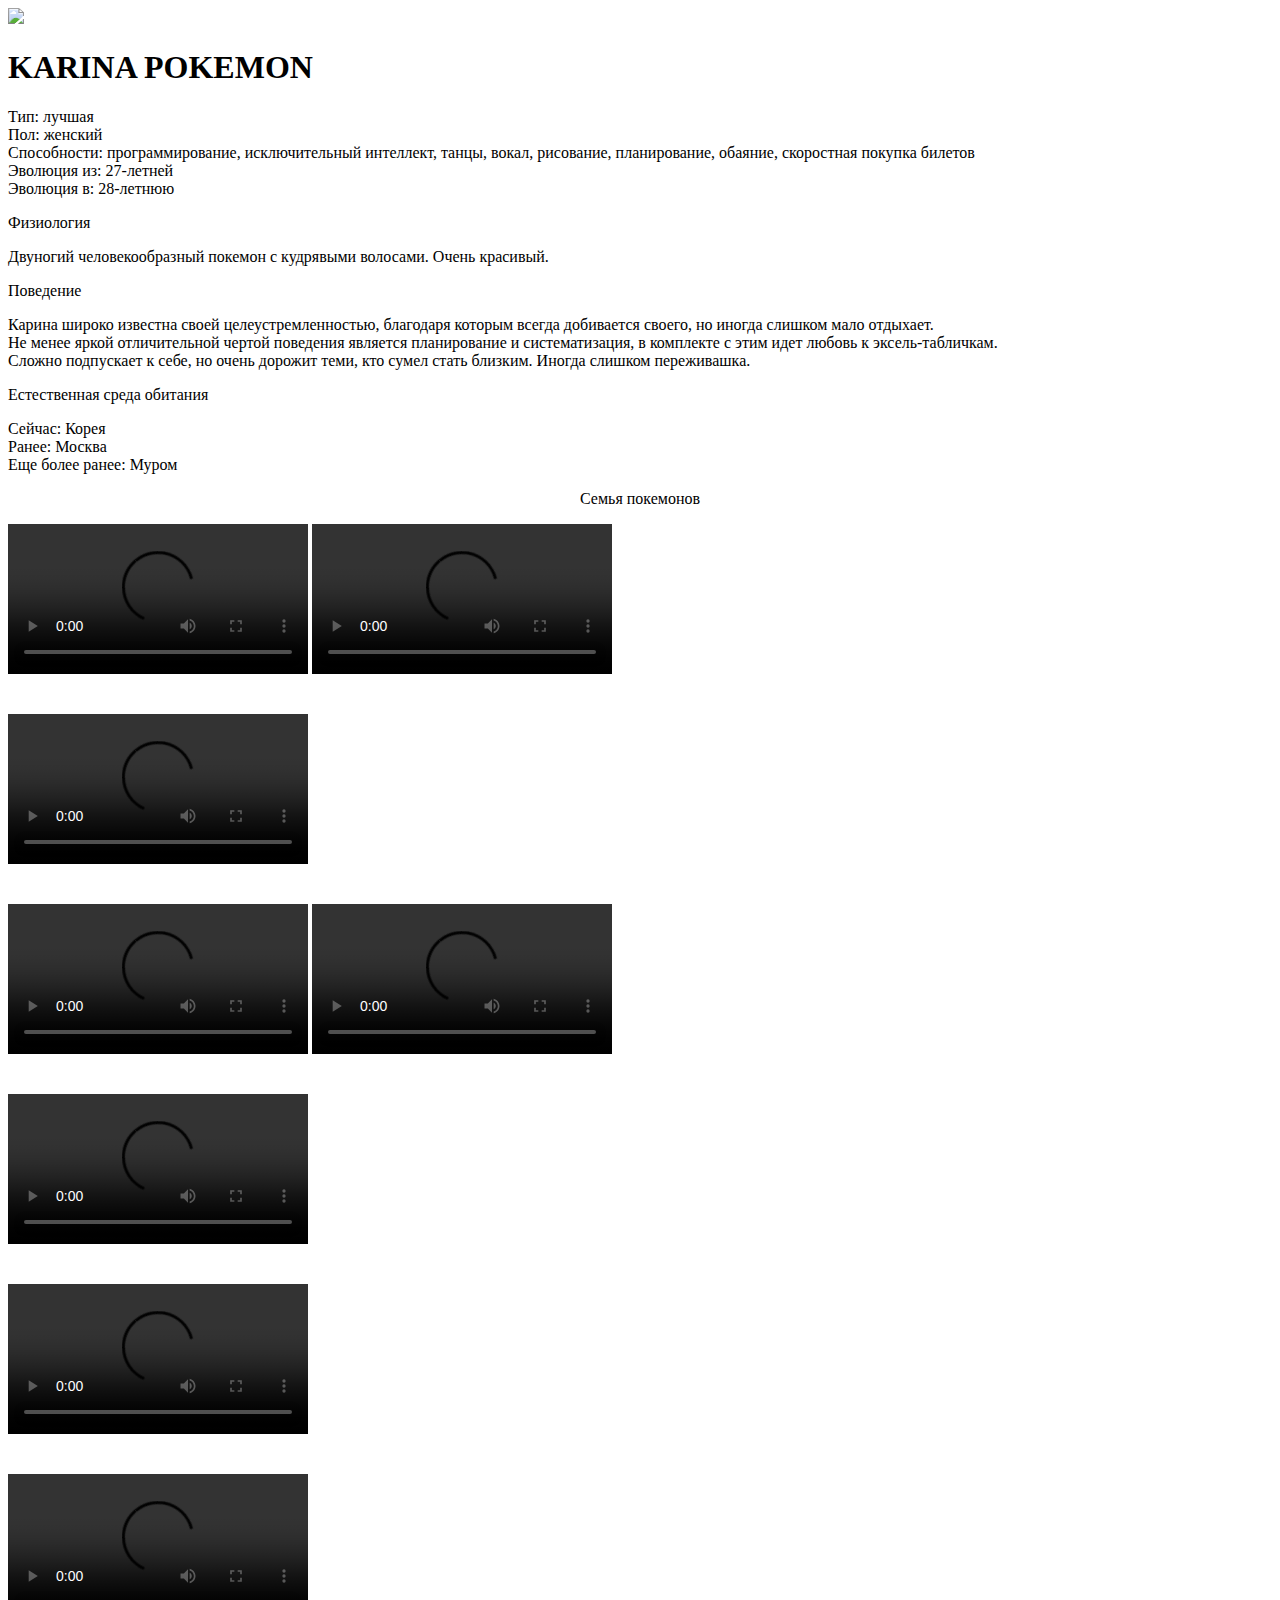
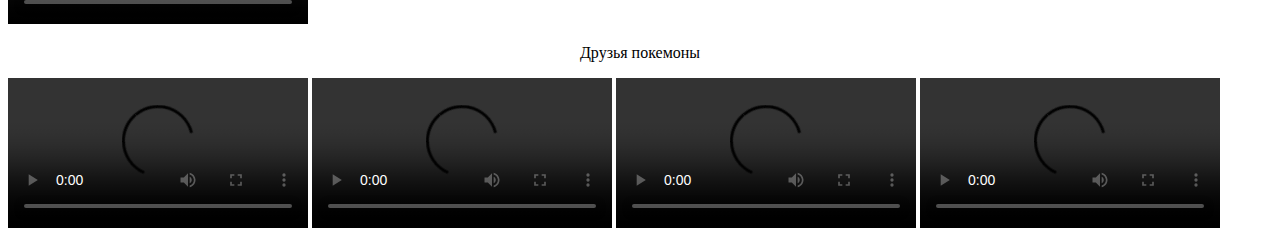
==== about.html @ fdeaf384 "Add files via upload" ====
<!DOCTYPE html>
<html>
<head>
  <meta charset="UTF-8">
  <title>КАРИНА ПОКЕМОН</title>
  <link rel="stylesheet" type="text/css" href="css/style.css">
</head>
<body>
<img class="image" src="img/karina_pokemon.png">
<div class="container">
  <div class="text-container">
    <h1>KARINA POKEMON</h1>
    <p>Тип: лучшая<br>
      Пол: женский<br>
      Способности: программирование, исключительный интеллект, танцы, вокал, рисование, планирование, обаяние, скоростная покупка билетов<br>
      Эволюция из: 27-летней<br>
      Эволюция в: 28-летнюю
    </p>
    <p>Физиология</p>
    <text>Двуногий человекообразный покемон с кудрявыми волосами. Очень красивый.</text>
    <p>Поведение</p>
    <text>Карина широко известна своей целеустремленностью, благодаря которым всегда добивается своего, но иногда слишком мало отдыхает.<br>
      Не менее яркой отличительной чертой поведения является планирование и систематизация, в комплекте с этим идет любовь к эксель-табличкам.<br>
      Сложно подпускает к себе, но очень дорожит теми, кто сумел стать близким. Иногда слишком переживашка.</text>
    <p>Естественная среда обитания</p>
    <text>Сейчас: Корея<br>
      Ранее: Москва<br>
      Еще более ранее: Муром<br></text>
    <center><p>Семья покемонов</p></center>
  </div>
  <div id="wrapper">
    <div id="bulbasaur" class="pokemon"></div>
    <div class="video-container">
      <video src="mama.mp4" controls></video>
      <video src="am.mp4" controls></video>
    </div><br><br>
    <div id="charmander" class="pokemon"></div>
    <div class="video-container">
      <video src="stepa.mp4" controls></video>
    </div><br><br>
    <div id="squirtle" class="pokemon"></div>
    <div class="video-container">
      <video src="vanya1.mp4" controls></video>
      <video src="vanya2.mp4" controls></video>
    </div><br><br>
    <div id="ba" class="pokemon"></div>
    <div class="video-container">
      <video src="babushka.mp4" controls></video>
    </div><br><br>
    <div id="pikachu" class="pokemon"></div>
    <div class="video-container">
      <video src="galya.mp4" controls></video>
    </div><br><br>
    <div id="zha" class="pokemon"></div>
    <div class="video-container">
      <video src="zhopa.mp4" controls></video>
    </div>
  </div>
  <center><p>Друзья покемоны</p></center>
  <div class="video-container">
    <video src="friend1.mp4" controls></video>
    <video src="friend2.MOV" controls></video>
    <video src="friend3.mp4" controls></video>
    <video src="friend4.mp4" controls></video>
  </div>
</div>
</body>
</html>
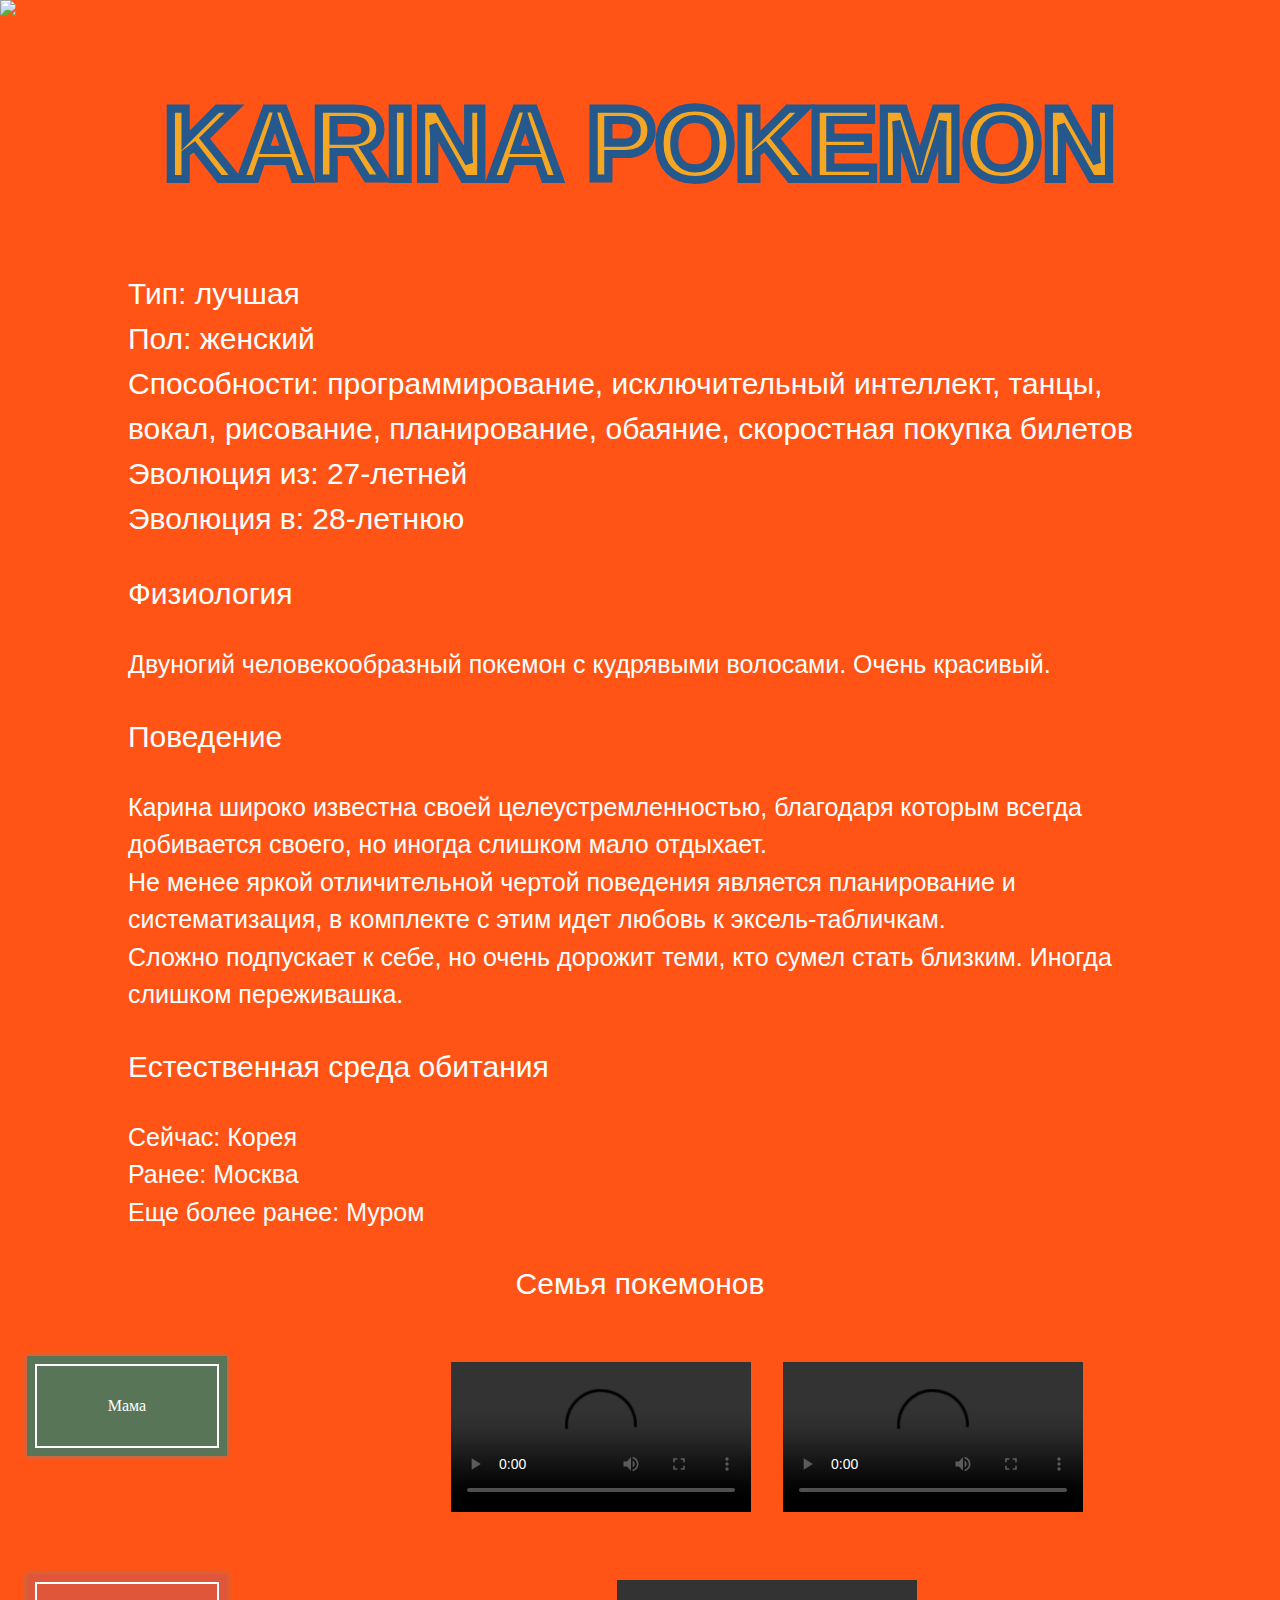
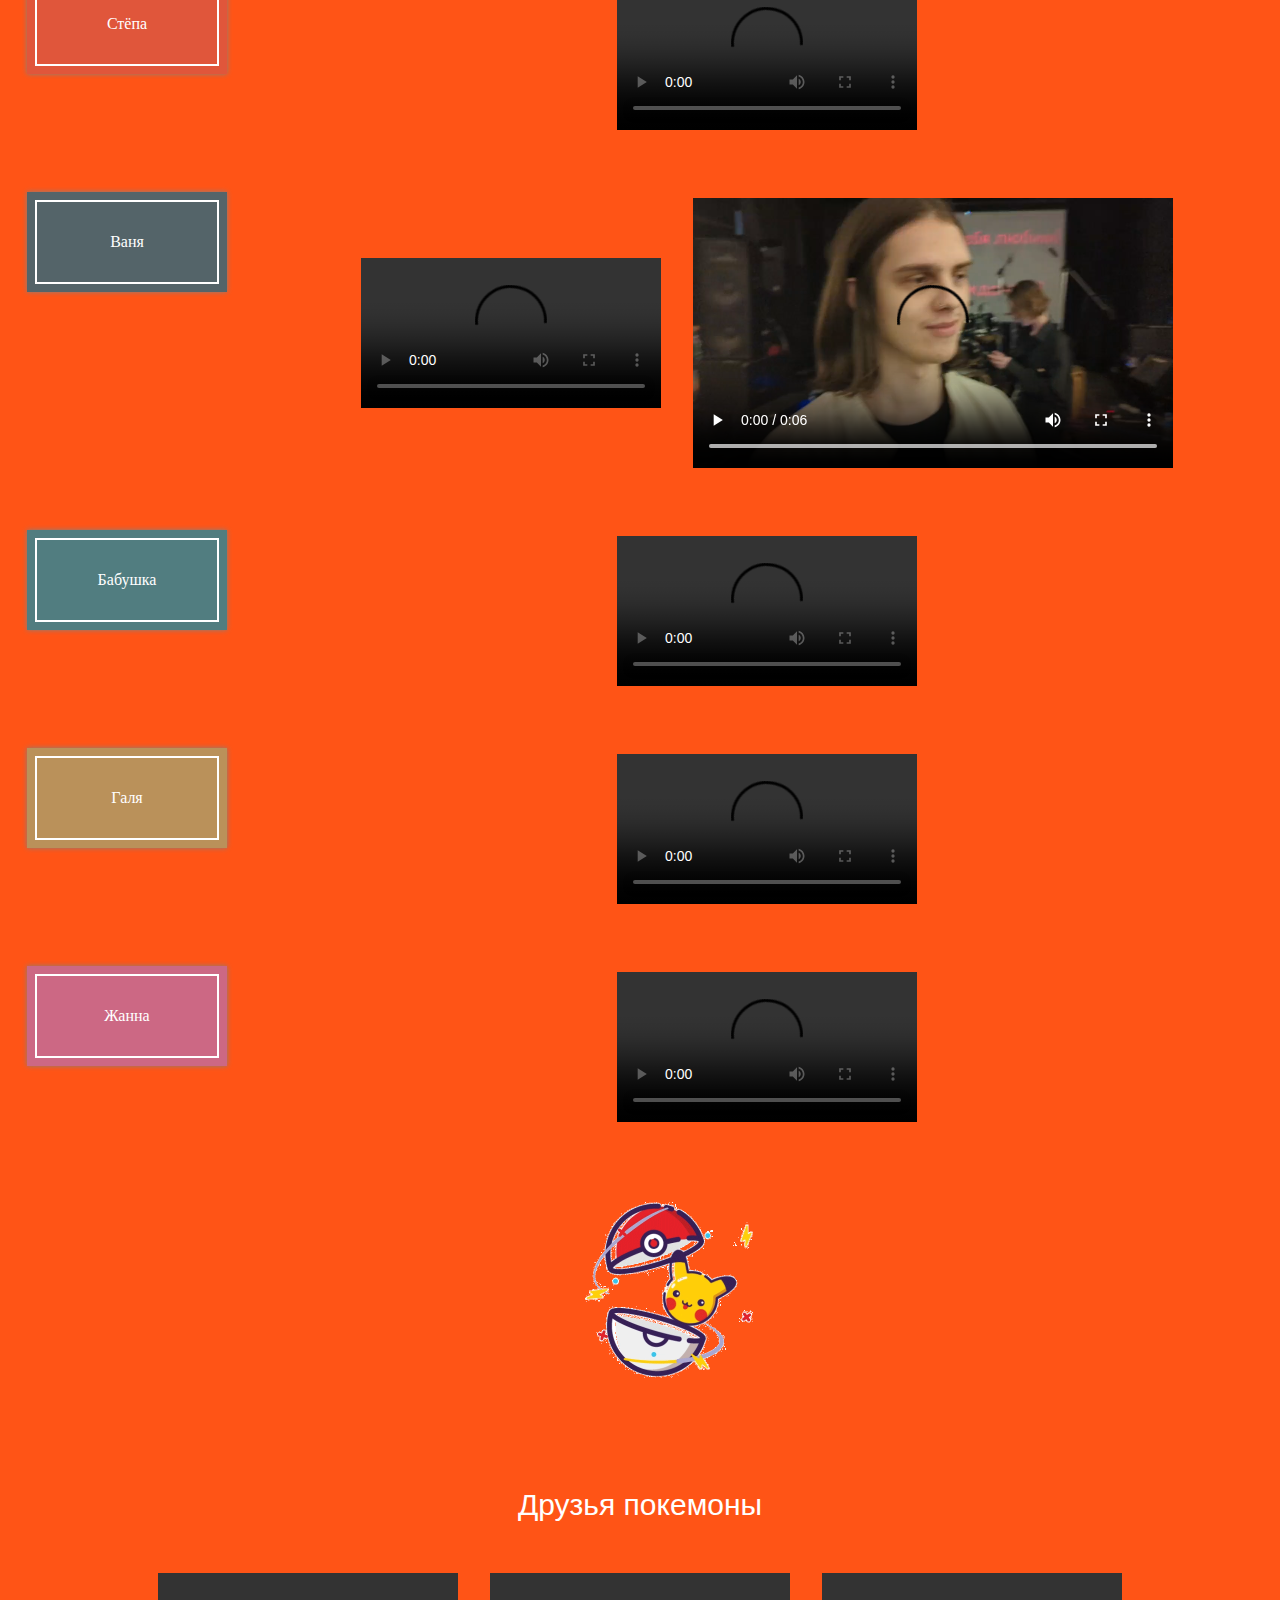
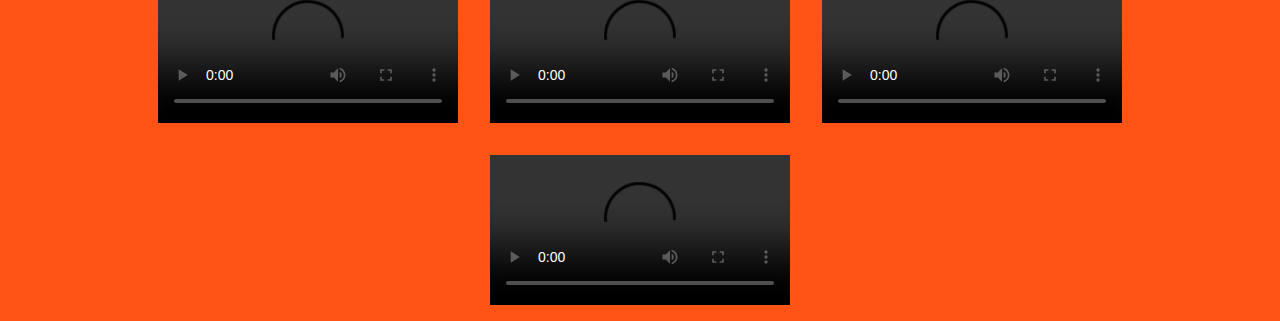
==== commit 99cfda43: "Add files via upload" ====
--- a/about.html
+++ b/about.html
@@ -53,8 +53,11 @@
     </div><br><br>
     <div id="zha" class="pokemon"></div>
     <div class="video-container">
-      <video src="zhopa.mp4" controls></video>
+      <video src="zhopa.MOV" controls></video>
     </div>
+    <a href="https://yasno.live/gifts/download/GIFT-APX84TPBX" target="_blank">
+      <center><img src="gift.gif" class="gift-btn"></center>
+    </a>
   </div>
   <center><p>Друзья покемоны</p></center>
   <div class="video-container">
--- a/css/style.css
+++ b/css/style.css
@@ -0,0 +1,278 @@
+@font-face {
+  font-family: "Pixel1";
+  src: url("//db.onlinewebfonts.com/t/b158a63357ce6f6d3688ae97b06ea560.eot");
+  src: url("//db.onlinewebfonts.com/t/b158a63357ce6f6d3688ae97b06ea560.eot?#iefix") format("embedded-opentype"),
+  url("//db.onlinewebfonts.com/t/b158a63357ce6f6d3688ae97b06ea560.woff2") format("woff2"),
+  url("//db.onlinewebfonts.com/t/b158a63357ce6f6d3688ae97b06ea560.woff") format("woff"),
+  url("//db.onlinewebfonts.com/t/b158a63357ce6f6d3688ae97b06ea560.ttf") format("truetype"),
+  url("//db.onlinewebfonts.com/t/b158a63357ce6f6d3688ae97b06ea560.svg#Mini Pixel-7") format("svg")
+}
+
+@font-face {
+  font-family: "Pokemon";
+  src: url("//db.onlinewebfonts.com/t/f4d1593471d222ddebd973210265762a.eot");
+  src: url("//db.onlinewebfonts.com/t/f4d1593471d222ddebd973210265762a.eot?#iefix") format("embedded-opentype"),
+  url("//db.onlinewebfonts.com/t/f4d1593471d222ddebd973210265762a.woff2") format("woff2"),
+  url("//db.onlinewebfonts.com/t/f4d1593471d222ddebd973210265762a.woff") format("woff"),
+  url("//db.onlinewebfonts.com/t/f4d1593471d222ddebd973210265762a.ttf") format("truetype"),
+  url("//db.onlinewebfonts.com/t/f4d1593471d222ddebd973210265762a.svg#Pokemon") format("svg")
+}
+
+body {
+  margin: 0;
+  padding: 0;
+  background-color: #ff5416;
+}
+
+/* Стили для анимированной кнопки */
+.gift-btn {
+  width: 400px;
+  height: auto;
+  background-color: #ff5416;
+  display: inline-block;
+  position: relative;
+  cursor: pointer;
+  animation: pulse2 1s ease-in-out infinite;
+}
+
+.gift-btn img {
+  background-size: cover;
+}
+
+@keyframes pulse2 {
+  0% {
+    transform: scale(1);
+  }
+  50% {
+    transform: scale(1.1);
+  }
+  100% {
+    transform: scale(1);
+  }
+}
+
+.container {
+  flex-direction: column;
+}
+
+.image {
+  display: block;
+  width: 100%;
+  height: auto;
+}
+
+.text-container {
+  text-align: left;
+  margin-left: 10vw;
+  margin-right: 10vw;
+}
+
+h1 {
+  text-align: center;
+  -webkit-text-stroke: 0.08em #25588c; /* белая кайма вокруг текста */
+  text-stroke: 0.08em #25588c;
+  font-family: Pokemon, Arial, sans-serif;
+  font-size: 8vw;
+  color: #F5A623;
+}
+
+p {
+  font-family: Pixel1, Arial, sans-serif;
+  font-size: 30px;
+  color: #FFFFFF;
+  line-height: 1.5
+}
+
+text {
+  font-family: Pixel1, Arial, sans-serif;
+  font-size: 25px;
+  color: #FFFFFF;
+  line-height: 1.5
+}
+
+.video-container {
+  display: flex;
+  align-items: center;
+  justify-content: center;
+  flex-wrap: wrap;
+}
+
+video {
+  margin: 16px;
+  max-width: 100%;
+  max-height: 30vh;
+}
+
+.pokemon {
+  width: 200px;
+  height: 100px;
+  /* center content using flex box */
+  display: flex;
+  justify-content: center;
+  align-items: center;
+  /* overlay */
+  box-shadow: 0 0 0 100px inset, 0 0 5px grey;
+  /* hover out transition */
+  transition: box-shadow 1s;
+  float: left;
+  margin: 10px;
+}
+
+
+/* pokemone names */
+
+.pokemon::after {
+  width: 90%;
+  height: 80%;
+  display: block;
+  white-space: pre;
+  font: 12pt 'sigmar one';
+  color: white;
+  border: 2px solid;
+  text-align: center;
+  /* center content using flex box */
+  display: flex;
+  justify-content: center;
+  align-items: center;
+  /* hover out transition */
+  transition: opacity 1s .5s;
+}
+
+
+/* reveal pokemone picture on hover */
+
+.pokemon:hover {
+  box-shadow: 0 0 0 5px inset, 0 0 5px grey, 0 0 10px grey inset;
+  transition: box-shadow 1s;
+}
+
+
+/* hide pokemone name on hover */
+
+.pokemon:hover::after {
+  opacity: 0;
+  transition: opacity .5s;
+}
+
+#bulbasaur {
+  background-image: url(https://assets.pokemon.com/assets/cms2/img/pokedex/full/531.png);
+  background-size: cover;
+  color: rgba(71, 121, 94, .9);
+}
+
+#bulbasaur::after {
+  content: 'Мама';
+}
+
+#charmander {
+  background-image: url(http://vignette2.wikia.nocookie.net/pokemon/images/7/73/004Charmander.png/revision/latest/scale-to-width-down/200?cb=20140724195345);
+  background-position: center;
+  color: rgba(221, 86, 63, .9);
+}
+
+#charmander::after {
+  content: 'Стёпа'
+}
+
+#squirtle {
+  background-image: url(https://assets.pokemon.com/assets/cms2/img/pokedex/full/131.png);
+  background-size: cover;
+  color: rgba(65, 102, 114, .9);
+}
+
+#squirtle::after {
+  content: 'Ваня'
+}
+
+#pikachu {
+  background-image: url(https://static.wikia.nocookie.net/pokemon/images/2/21/655Delphox.png);
+  background-size: cover;
+  color: rgba(179, 152, 98, .9);
+}
+
+#pikachu::after {
+  content: 'Галя'
+}
+
+#zha {
+  background-image: url(https://static.wikia.nocookie.net/pokemon/images/3/3e/039Jigglypuff.png);
+  background-size: cover;
+  background-position: center;
+  color: rgba(199, 106, 144, 0.9);
+}
+
+#zha::after {
+  content: 'Жанна'
+}
+
+#ba {
+  background-image: url(https://static.wikia.nocookie.net/pokemon/images/7/70/079Slowpoke.png);
+  background-size: cover;
+  background-position: center;
+  color: rgba(62, 130, 140, 0.9);
+}
+
+#ba::after {
+  content: 'Бабушка'
+}
+
+
+#wrapper {
+  width: auto;
+  height: auto;
+  margin:  auto;
+}
+
+/** page structure **/
+#wrapper {
+  display: block;
+  width: 100%;
+  background: #ff5416;
+  margin: 0 auto;
+  padding: 10px 17px;
+}
+
+#keywords {
+  margin: 0 auto;
+  font-size: 1.2em;
+  margin-bottom: 15px;
+}
+
+
+#keywords thead {
+  cursor: pointer;
+  background: #c9dff0;
+}
+#keywords thead tr th {
+  font-weight: bold;
+  padding: 12px 30px;
+  padding-left: 42px;
+}
+#keywords thead tr th span {
+  padding-right: 20px;
+  background-repeat: no-repeat;
+  background-position: 100% 100%;
+}
+
+#keywords thead tr th.headerSortUp, #keywords thead tr th.headerSortDown {
+  background: #acc8dd;
+}
+
+#keywords thead tr th.headerSortUp span {
+  background-image: url('https://i.imgur.com/SP99ZPJ.png');
+}
+#keywords thead tr th.headerSortDown span {
+  background-image: url('https://i.imgur.com/RkA9MBo.png');
+}
+
+
+#keywords tbody tr {
+  color: #555;
+}
+#keywords tbody tr td {
+  text-align: center;
+  padding: 15px 10px;
+}
+#keywords tbody tr td.lalign {
+  text-align: left;
+}
